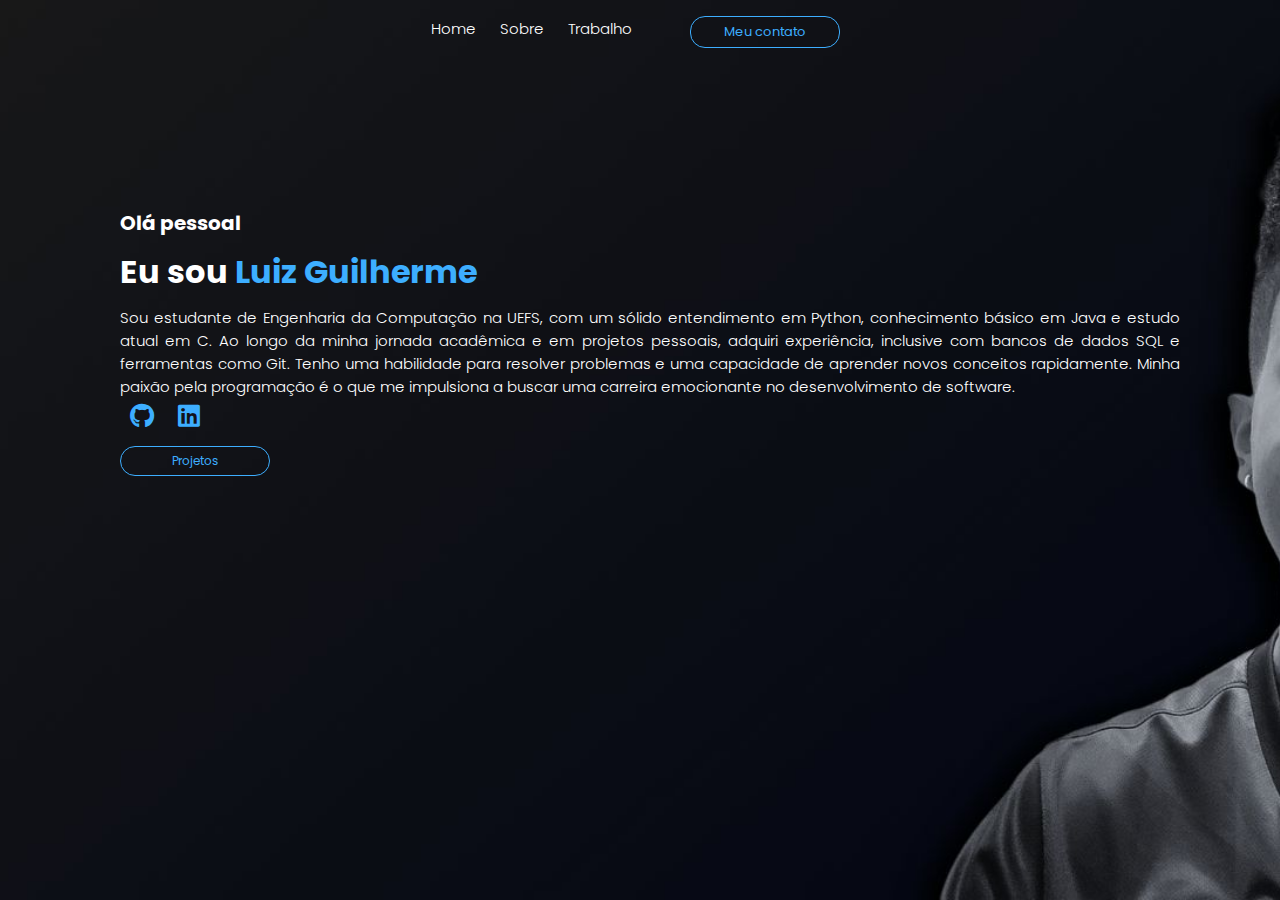
==== index.html @ ad4f702d "initial commit" ====
<!DOCTYPE html>
<html lang="pt-br">
<head>
    <meta charset="UTF-8">
    <meta name="viewport" content="width=device-width, initial-scale=1.0">
    <title>Document</title>
    <link rel="stylesheet" href="https://cdnjs.cloudflare.com/ajax/libs/font-awesome/6.1.0/css/all.min.css">
    <link rel="stylesheet" href="style.css">
</head>
<body>
    <div class="background">
        <header>
            <div class="cabecalho-link">
                <li>
                    <a href="">Home</a>
                    <a href="">Sobre</a>
                    <a href="">Trabalho</a>
                </li>
                <button id="meucontato">Meu contato</button>
            </div>
        </header>

        <div class="container-text">
            <div class="text">
                <h3>Olá pessoal</h3>
                <h1>Eu sou <span>Luiz Guilherme</span></h1>
                <p>Sou estudante de Engenharia da Computação na UEFS, com um sólido entendimento em Python,
                    conhecimento básico em Java e estudo atual em C. Ao longo da minha jornada acadêmica e em
                    projetos pessoais, adquiri experiência, inclusive com bancos de dados SQL e ferramentas como Git.
                    Tenho uma habilidade para resolver problemas e uma capacidade de aprender novos conceitos
                    rapidamente. Minha paixão pela programação é o que me impulsiona a buscar uma carreira
                    emocionante no desenvolvimento de software.</p>
                <div class="redes-sociais">
                    <a href="https://github.com/Luizfrr"><i class="fa-brands fa-github"></i></a>
                    <a href="www.linkedin.com/in/luizfrr"><i class="fa-brands fa-linkedin"></i></a>
                </div>
                <button class="btn" id="projetos">Projetos</button>
            </div>
        </div>
    </div>
    <script src="script.js"></script>
</body>
</html>
---- style.css ----
@import url('https://fonts.googleapis.com/css2?family=Poppins:ital,wght@0,400;0,600;0,700;0,800;0,900;1,400;1,500;1,600;1,700;1,800;1,900&display=swap');

*{
    margin: 0;
    padding: 0;
    box-sizing: border-box;
    text-decoration: none;
    list-style: none;
    font-family: "Poppins", sans-serif;
}

body{
    overflow: hidden;
}

.background{
    background: linear-gradient(rgba(0, 0, 0, 0.5), rgba(0, 0, 0, 0.5));
    background-size: cover;
    background-position: center;
    background-repeat: no-repeat;
    background-image: url('Design\ sem\ nome.jpg');
    width: 100%;
    height: 100vh;
}

header{
    display: flex;
    justify-content: space-around;
    max-width: 100%;
    align-items: center;
    text-align: center;
    padding-top: 1rem;
}

.cabecalho-link{
    display: flex;
    gap: 3rem;
    font-weight: 300;
    cursor: pointer;
}

.cabecalho-link a{
    color: white;
    font-size: 15px;
    padding: 10px;
}

.cabecalho-link a:hover{
    color: #3daeff;
    transition: 0.3s all;
}

.cabecalho-link button{
    font-size: 13px;
    margin-right: 20px;
}

.logo i{
    height: 40px;
    width: 40px;
    background: transparent;
    border: 1px solid #3daeff;
    color: #3daeff;
    border-radius: 50%;
    display: inline-flex;
    align-self: center;
    justify-content: center;
    font-size: 13px;
    cursor: pointer;
    padding: 12px;
}

button{
    color: #3daeff;
    background: transparent;
    border: solid 1px #3daeff;
    padding: 5px;
    border-radius: 15px;
    font-size: 12px;
    width: 150px;
    cursor: pointer;
}

button:hover{
    background-color: #3daeff;
    color: white;
    transition: 0.5s;
}

.container-text{
    padding: 160px 0 0 120px;
}

.text h3{
    color: white;
    font-size: 20px;
}

.text h1{
    color: white;
    margin-top: 10px;
    padding-right: 10px;
}

.text span{
    color: #3daeff;
}

.text p{
    color: white;
    font-size: 15px;
    font-weight: 300;
    margin-top: 10px;
    text-align: justify;
    padding-right: 100px;
}

.redes-sociais a{
    color: #3daeff;
    padding: 10px;
    margin-top: 5px;
    font-size: 25px;
}

.redes-sociais a:hover{
    color: white;
    transition: 0.5s;
}

.btn{
    margin-top: 10px;
}
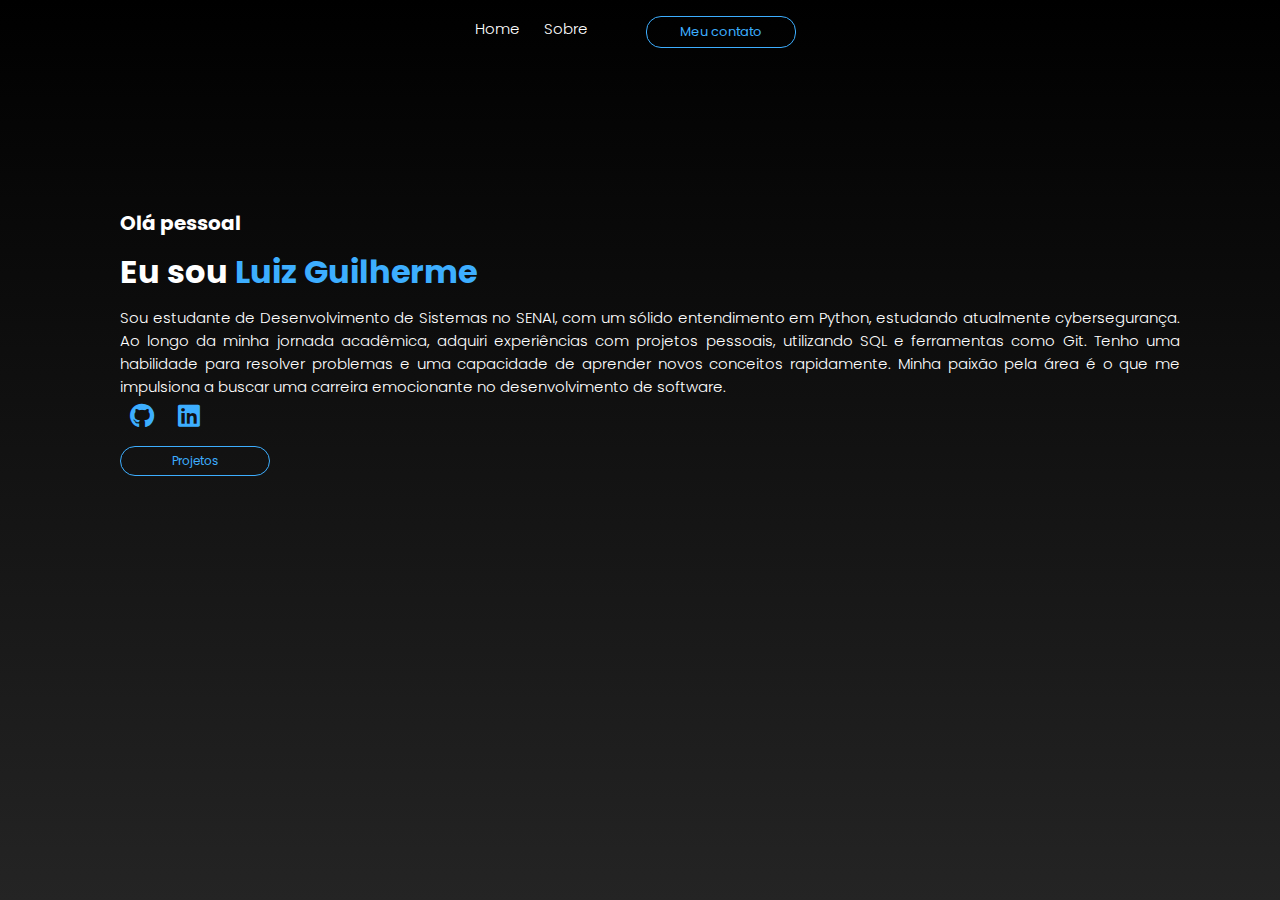
==== commit 470aa0c9: "Update index.html" ====
--- a/index.html
+++ b/index.html
@@ -2,8 +2,8 @@
 <html lang="pt-br">
 <head>
     <meta charset="UTF-8">
-    <meta name="viewport" content="width=device-width, initial-scale=1.0">
-    <title>Document</title>
+    <meta name="viewport" content="width=device-width, initial-scale=1.0, user-scalable=no">
+    <title>Minha apresentação</title>
     <link rel="stylesheet" href="https://cdnjs.cloudflare.com/ajax/libs/font-awesome/6.1.0/css/all.min.css">
     <link rel="stylesheet" href="style.css">
 </head>
@@ -12,9 +12,8 @@
         <header>
             <div class="cabecalho-link">
                 <li>
-                    <a href="">Home</a>
-                    <a href="">Sobre</a>
-                    <a href="">Trabalho</a>
+                    <a href="index.html">Home</a>
+                    <a href="sobre.html">Sobre</a>
                 </li>
                 <button id="meucontato">Meu contato</button>
             </div>
@@ -24,20 +23,21 @@
             <div class="text">
                 <h3>Olá pessoal</h3>
                 <h1>Eu sou <span>Luiz Guilherme</span></h1>
-                <p>Sou estudante de Engenharia da Computação na UEFS, com um sólido entendimento em Python,
-                    conhecimento básico em Java e estudo atual em C. Ao longo da minha jornada acadêmica e em
-                    projetos pessoais, adquiri experiência, inclusive com bancos de dados SQL e ferramentas como Git.
+                <p>Sou estudante de Desenvolvimento de Sistemas no SENAI, com um sólido entendimento em Python,
+                    estudando atualmente cybersegurança. Ao longo da minha jornada acadêmica, adquiri experiências
+                    com projetos pessoais, utilizando SQL e ferramentas como Git.
                     Tenho uma habilidade para resolver problemas e uma capacidade de aprender novos conceitos
-                    rapidamente. Minha paixão pela programação é o que me impulsiona a buscar uma carreira
+                    rapidamente. Minha paixão pela área é o que me impulsiona a buscar uma carreira
                     emocionante no desenvolvimento de software.</p>
                 <div class="redes-sociais">
                     <a href="https://github.com/Luizfrr"><i class="fa-brands fa-github"></i></a>
-                    <a href="www.linkedin.com/in/luizfrr"><i class="fa-brands fa-linkedin"></i></a>
+                    <a href="https://www.linkedin.com/in/luizfrr"><i class="fa-brands fa-linkedin"></i></a>
                 </div>
                 <button class="btn" id="projetos">Projetos</button>
+                <img class="imagem-direita" src="/eupng.png" alt="">
             </div>
         </div>
     </div>
     <script src="script.js"></script>
 </body>
-</html>+</html>
--- a/style.css
+++ b/style.css
@@ -9,18 +9,15 @@
     font-family: "Poppins", sans-serif;
 }
 
-body{
-    overflow: hidden;
-}
-
 .background{
-    background: linear-gradient(rgba(0, 0, 0, 0.5), rgba(0, 0, 0, 0.5));
+    background: rgb(45,45,45);
+    background: linear-gradient(0deg, rgb(36, 36, 36) 0%, rgba(0,0,0,1) 100%);
     background-size: cover;
     background-position: center;
     background-repeat: no-repeat;
-    background-image: url('Design\ sem\ nome.jpg');
     width: 100%;
     height: 100vh;
+    overflow-y: auto;
 }
 
 header{
@@ -129,4 +126,13 @@
 
 .btn{
     margin-top: 10px;
+}
+
+.imagem-direita{
+    float: right; 
+    margin-left: 20px;
+    margin-top: -250px;
+    width: 500px;
+    height: auto;
+    clear: right;
 }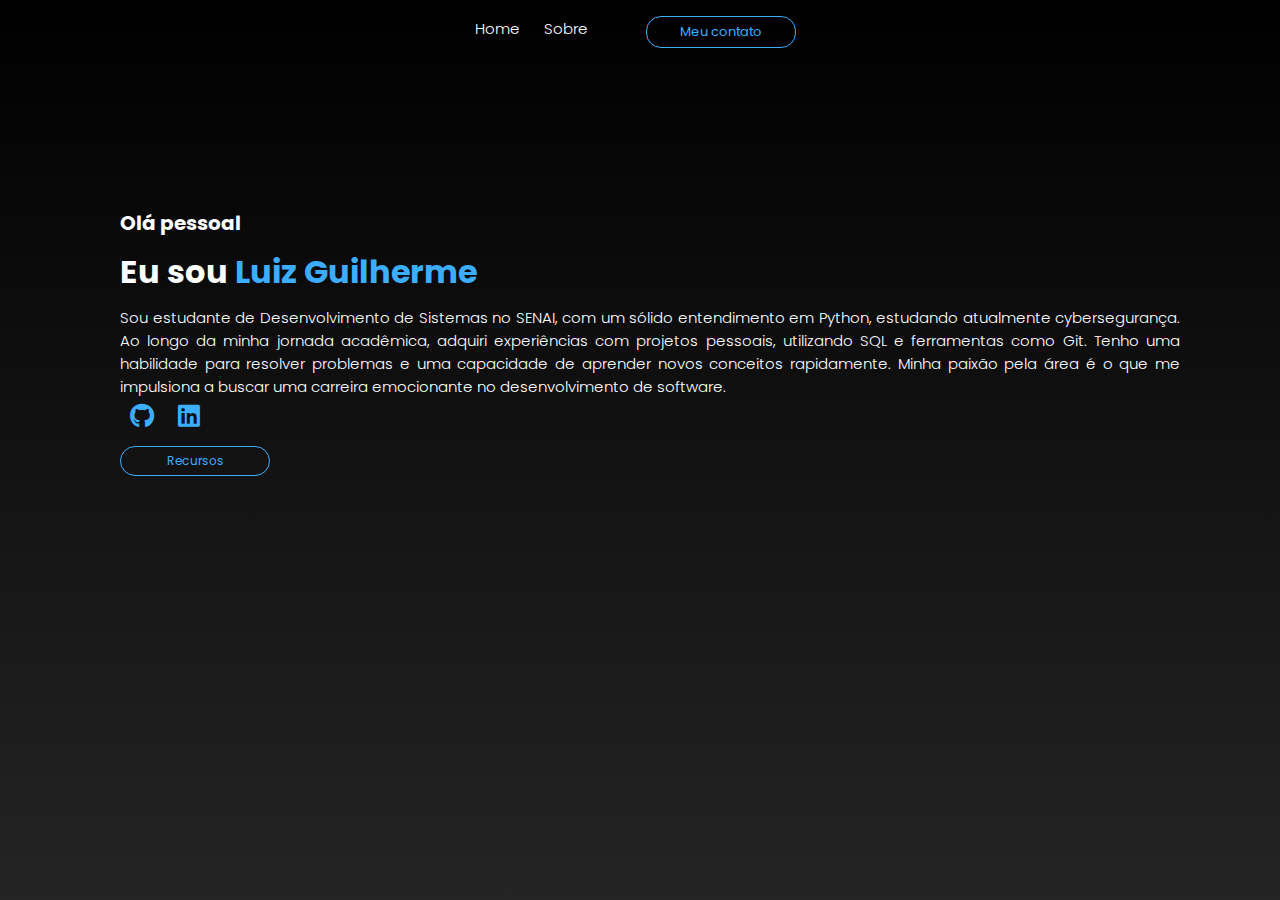
==== commit 933f92af: "Update index.html" ====
--- a/index.html
+++ b/index.html
@@ -33,7 +33,7 @@
                     <a href="https://github.com/Luizfrr"><i class="fa-brands fa-github"></i></a>
                     <a href="https://www.linkedin.com/in/luizfrr"><i class="fa-brands fa-linkedin"></i></a>
                 </div>
-                <button class="btn" id="projetos">Projetos</button>
+                <button class="btn" id="projetos">Recursos</button>
                 <img class="imagem-direita" src="/eupng.png" alt="">
             </div>
         </div>
